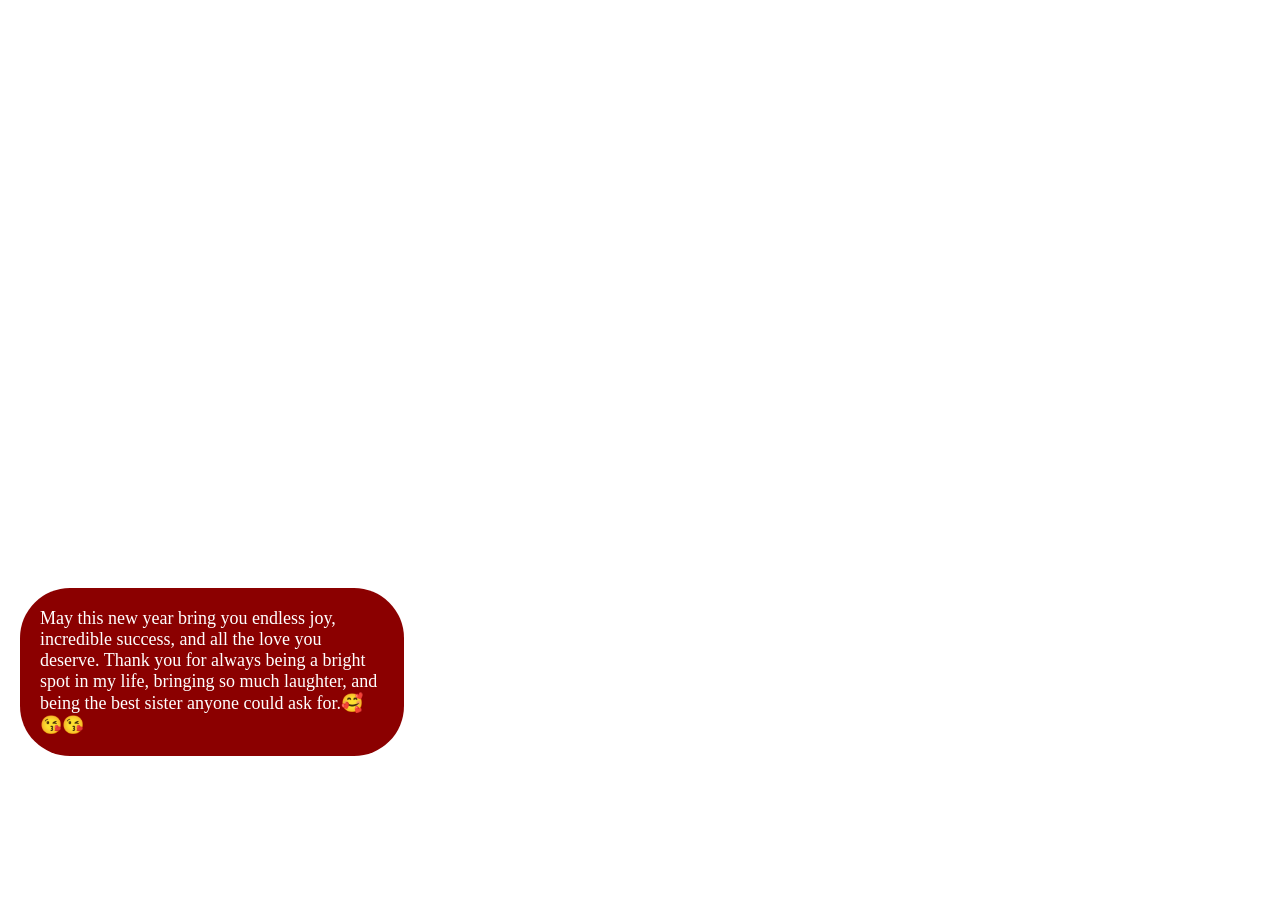
==== index.html @ 5a6fd6f9 "Commit message" ====
<!DOCTYPE html>
<html lang="en">
<head>
    <link rel="preconnect" href="https://fonts.googleapis.com">
<link rel="preconnect" href="https://fonts.gstatic.com" crossorigin>
<link href="https://fonts.googleapis.com/css2?family=Niconne&display=swap" rel="stylesheet">
    <meta charset="UTF-8">
    <meta name="viewport" content="width=device-width, initial-scale=1.0">
    <title>Faithful's day</title>
    <link rel="stylesheet" href="/style.css">
     <link rel="shortcut icon" href="https://images.teepublic.com/derived/production/designs/5929662_0/1568269280/i_p:c_eae0c7,s_630,q_90.jpg" type="image/x-icon">
</head>
<body>
    <main>
       <img class="logo" src="https://png.pngtree.com/png-vector/20200719/ourmid/pngtree-happy-birthday-png-background-design-png-image_2308902.jpg" alt="">
        <div class="headtag">
        <div class="navlinks">
            <a style="color: white; font-size: 60px; "href="/index.html">Home</a>
            <a style="color: white; font-size: 60px; "href="/gifts.html">Gifts</a>
            <a style="color: white; font-size: 60px; "href="/messages.html">Messages</a>

        </div>
        <div class="cake"><h1 class="heading">Happy birthday sissy</h1><img class="caaake" src="https://encrypted-tbn0.gstatic.com/images?q=tbn:ANd9GcQJixkbNdMkuLwUFPasA_ZHupGrZdDikLn1ISuaOQedxA&s=10" alt=""><img class="caake" src="https://encrypted-tbn0.gstatic.com/images?q=tbn:ANd9GcT7wb4JVm3KtWM1XZ8Sa2DyFvj5USrZBnpNoEmZN9jFrw&s" alt="Red cake"></div> 
         <p class="wish">May this new year bring you endless joy, incredible success, and all the love you deserve. Thank you for always being a bright spot in my life, bringing so much laughter, and being the best sister anyone could ask for.🥰😘😘</p>
        
    </main>
     <img src="" alt="">
</body>
</html>
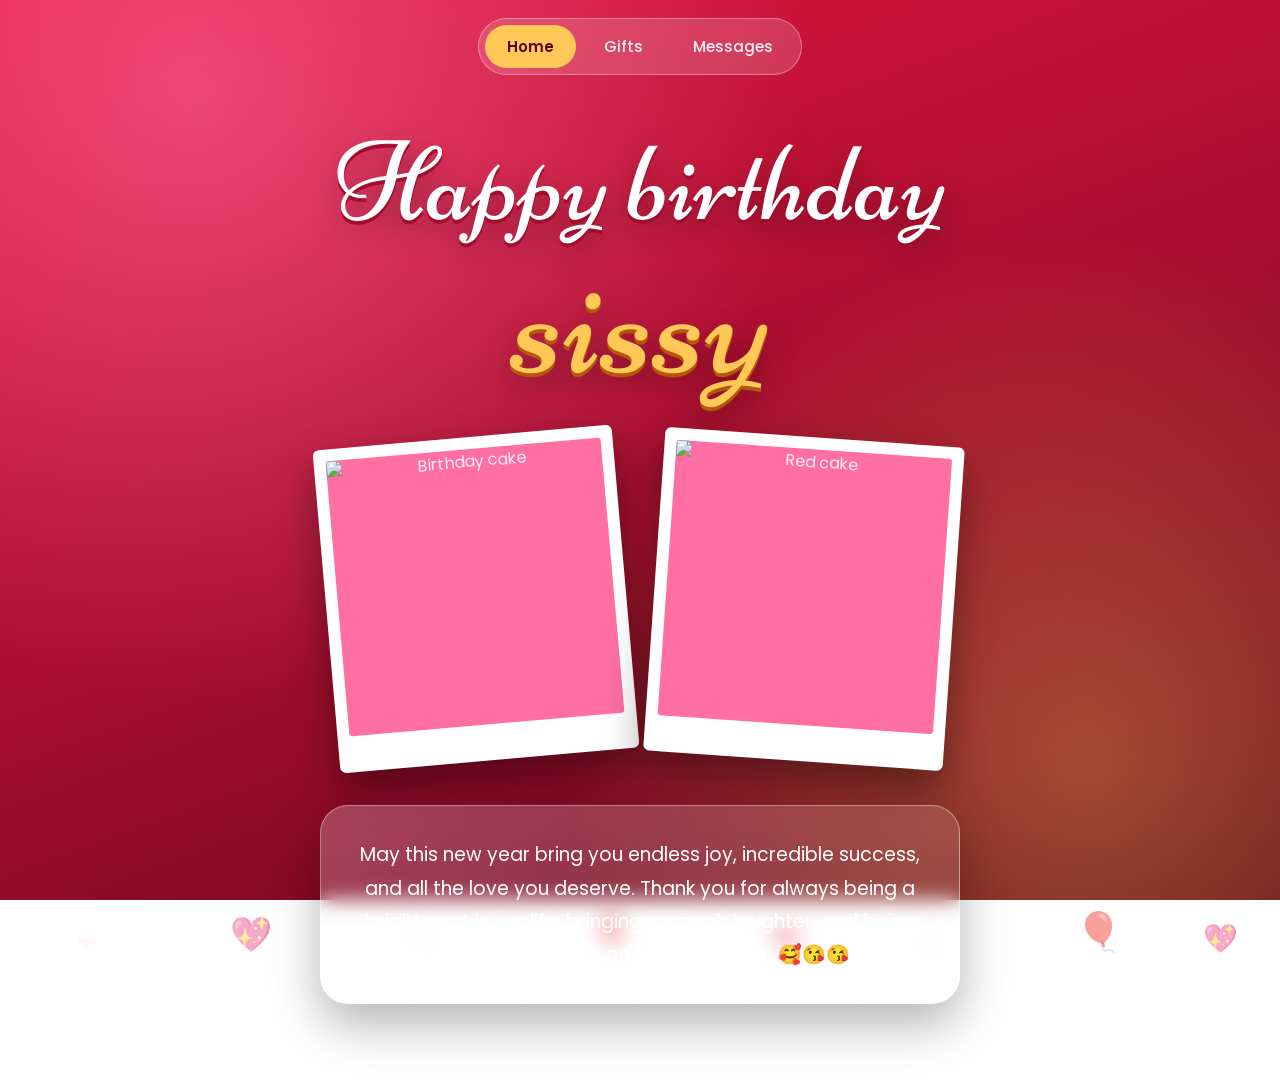
==== commit 87fce024: "Changed the whole design" ====
--- a/index.html
+++ b/index.html
@@ -1,29 +1,63 @@
 <!DOCTYPE html>
 <html lang="en">
 <head>
-    <link rel="preconnect" href="https://fonts.googleapis.com">
-<link rel="preconnect" href="https://fonts.gstatic.com" crossorigin>
-<link href="https://fonts.googleapis.com/css2?family=Niconne&display=swap" rel="stylesheet">
     <meta charset="UTF-8">
     <meta name="viewport" content="width=device-width, initial-scale=1.0">
     <title>Faithful's day</title>
-    <link rel="stylesheet" href="/style.css">
-     <link rel="shortcut icon" href="https://images.teepublic.com/derived/production/designs/5929662_0/1568269280/i_p:c_eae0c7,s_630,q_90.jpg" type="image/x-icon">
+    <link rel="preconnect" href="https://fonts.googleapis.com">
+    <link rel="preconnect" href="https://fonts.gstatic.com" crossorigin>
+    <link href="https://fonts.googleapis.com/css2?family=Niconne&family=Poppins:wght@400;500;600&display=swap" rel="stylesheet">
+    <link rel="stylesheet" href="style.css">
+    <link rel="shortcut icon" href="https://images.teepublic.com/derived/production/designs/5929662_0/1568269280/i_p:c_eae0c7,s_630,q_90.jpg" type="image/x-icon">
 </head>
 <body>
+    <div class="hearts" aria-hidden="true">
+        <span>❤</span><span>💖</span><span>❤</span><span>🎈</span><span>💖</span><span>❤</span><span>🎈</span><span>💖</span>
+    </div>
+    <div id="confetti" aria-hidden="true"></div>
+
+    <header>
+        <nav class="navlinks">
+            <a class="active" href="index.html">Home</a>
+            <a href="gifts.html">Gifts</a>
+            <a href="messages.html">Messages</a>
+        </nav>
+    </header>
+
     <main>
-       <img class="logo" src="https://png.pngtree.com/png-vector/20200719/ourmid/pngtree-happy-birthday-png-background-design-png-image_2308902.jpg" alt="">
-        <div class="headtag">
-        <div class="navlinks">
-            <a style="color: white; font-size: 60px; "href="/index.html">Home</a>
-            <a style="color: white; font-size: 60px; "href="/gifts.html">Gifts</a>
-            <a style="color: white; font-size: 60px; "href="/messages.html">Messages</a>
+        <section class="hero">
+            <h1 class="heading">Happy birthday<span>sissy</span></h1>
+            <div class="cake">
+                <figure class="polaroid left">
+                    <img src="https://encrypted-tbn0.gstatic.com/images?q=tbn:ANd9GcQJixkbNdMkuLwUFPasA_ZHupGrZdDikLn1ISuaOQedxA&s=10" alt="Birthday cake">
+                </figure>
+                <figure class="polaroid right">
+                    <img src="https://encrypted-tbn0.gstatic.com/images?q=tbn:ANd9GcT7wb4JVm3KtWM1XZ8Sa2DyFvj5USrZBnpNoEmZN9jFrw&s" alt="Red cake">
+                </figure>
+            </div>
+        </section>
 
-        </div>
-        <div class="cake"><h1 class="heading">Happy birthday sissy</h1><img class="caaake" src="https://encrypted-tbn0.gstatic.com/images?q=tbn:ANd9GcQJixkbNdMkuLwUFPasA_ZHupGrZdDikLn1ISuaOQedxA&s=10" alt=""><img class="caake" src="https://encrypted-tbn0.gstatic.com/images?q=tbn:ANd9GcT7wb4JVm3KtWM1XZ8Sa2DyFvj5USrZBnpNoEmZN9jFrw&s" alt="Red cake"></div> 
-         <p class="wish">May this new year bring you endless joy, incredible success, and all the love you deserve. Thank you for always being a bright spot in my life, bringing so much laughter, and being the best sister anyone could ask for.🥰😘😘</p>
-        
+        <section class="wish-card">
+            <p class="wish">May this new year bring you endless joy, incredible success, and all the love you deserve. Thank you for always being a bright spot in my life, bringing so much laughter, and being the best sister anyone could ask for. 🥰😘😘</p>
+        </section>
     </main>
-     <img src="" alt="">
+
+    <script>
+        (function () {
+            if (window.matchMedia('(prefers-reduced-motion: reduce)').matches) return;
+            var box = document.getElementById('confetti');
+            var colors = ['#ff1744', '#ff6fa3', '#ffc857', '#ffffff', '#ff8a00', '#c2185b'];
+            for (var i = 0; i < 45; i++) {
+                var p = document.createElement('i');
+                p.style.left = Math.random() * 100 + '%';
+                p.style.background = colors[i % colors.length];
+                p.style.animationDelay = (Math.random() * 1.2) + 's';
+                p.style.animationDuration = (2.5 + Math.random() * 2) + 's';
+                p.style.transform = 'rotate(' + Math.random() * 360 + 'deg)';
+                box.appendChild(p);
+            }
+            setTimeout(function () { box.remove(); }, 6000);
+        })();
+    </script>
 </body>
-</html>+</html>
--- a/style.css
+++ b/style.css
@@ -0,0 +1,171 @@
+:root {
+    --red: #e5173f;
+    --cherry: #a30d2d;
+    --deep: #5c0518;
+    --pink: #ff6fa3;
+    --gold: #ffc857;
+    --blush: #fff0f3;
+}
+
+* { box-sizing: border-box; margin: 0; padding: 0; }
+
+html { scroll-behavior: smooth; }
+
+body {
+    min-height: 100vh;
+    font-family: 'Poppins', sans-serif;
+    color: var(--blush);
+    background:
+        radial-gradient(circle at 15% 10%, rgba(255, 111, 163, .55), transparent 45%),
+        radial-gradient(circle at 85% 85%, rgba(255, 200, 87, .35), transparent 40%),
+        linear-gradient(160deg, var(--red) 0%, var(--cherry) 55%, var(--deep) 100%);
+    background-attachment: fixed;
+    overflow-x: hidden;
+}
+
+/* floating hearts and balloons */
+.hearts { position: fixed; inset: 0; pointer-events: none; z-index: 0; }
+.hearts span {
+    position: absolute;
+    bottom: -60px;
+    font-size: 28px;
+    opacity: .5;
+    animation: floatUp 14s linear infinite;
+}
+.hearts span:nth-child(1) { left: 6%;  animation-delay: 0s;  font-size: 22px; }
+.hearts span:nth-child(2) { left: 18%; animation-delay: 3s;  font-size: 34px; }
+.hearts span:nth-child(3) { left: 32%; animation-delay: 6s; }
+.hearts span:nth-child(4) { left: 46%; animation-delay: 1s;  font-size: 36px; }
+.hearts span:nth-child(5) { left: 60%; animation-delay: 8s; }
+.hearts span:nth-child(6) { left: 72%; animation-delay: 4s;  font-size: 20px; }
+.hearts span:nth-child(7) { left: 84%; animation-delay: 10s; font-size: 38px; }
+.hearts span:nth-child(8) { left: 94%; animation-delay: 2s; }
+
+@keyframes floatUp {
+    to { transform: translateY(-115vh) rotate(25deg); }
+}
+
+/* confetti burst on load */
+#confetti { position: fixed; inset: 0; pointer-events: none; z-index: 20; overflow: hidden; }
+#confetti i {
+    position: absolute;
+    top: -20px;
+    width: 10px;
+    height: 16px;
+    border-radius: 2px;
+    animation: fall linear forwards;
+}
+@keyframes fall {
+    to { transform: translateY(110vh) rotate(720deg); }
+}
+
+/* navigation */
+header { position: relative; z-index: 5; padding: 18px 16px 0; display: flex; justify-content: center; }
+
+.navlinks {
+    display: flex;
+    gap: 6px;
+    padding: 6px;
+    background: rgba(255, 255, 255, .16);
+    border: 1px solid rgba(255, 255, 255, .35);
+    border-radius: 999px;
+    backdrop-filter: blur(8px);
+    -webkit-backdrop-filter: blur(8px);
+}
+.navlinks a {
+    color: var(--blush);
+    text-decoration: none;
+    font-weight: 500;
+    font-size: 15px;
+    padding: 10px 22px;
+    border-radius: 999px;
+    transition: background .2s, color .2s;
+}
+.navlinks a:hover { background: rgba(255, 255, 255, .25); }
+.navlinks a.active { background: var(--gold); color: var(--deep); font-weight: 600; }
+.navlinks a:focus-visible { outline: 3px solid #fff; outline-offset: 2px; }
+
+/* layout */
+main {
+    position: relative;
+    z-index: 2;
+    max-width: 980px;
+    margin: 0 auto;
+    padding: 24px 20px 80px;
+}
+
+.hero { text-align: center; }
+
+.heading {
+    font-family: 'Niconne', cursive;
+    font-weight: 400;
+    font-size: clamp(48px, 11vw, 112px);
+    line-height: 1;
+    color: #fff;
+    text-shadow: 0 4px 0 var(--cherry), 0 10px 30px rgba(0, 0, 0, .35);
+    margin: 28px 0 8px;
+}
+.heading span {
+    display: block;
+    font-size: 1.45em;
+    color: var(--gold);
+    text-shadow: 0 4px 0 #b4570a, 0 12px 30px rgba(0, 0, 0, .35);
+}
+
+/* cake photos */
+.cake {
+    display: flex;
+    justify-content: center;
+    align-items: center;
+    gap: 28px;
+    margin: 36px 0 12px;
+    flex-wrap: wrap;
+}
+.polaroid {
+    background: #fff;
+    padding: 12px 12px 36px;
+    border-radius: 6px;
+    box-shadow: 0 18px 40px rgba(0, 0, 0, .4);
+    width: min(300px, 78vw);
+}
+.polaroid img {
+    display: block;
+    width: 100%;
+    aspect-ratio: 1 / 1;
+    object-fit: cover;
+    border-radius: 3px;
+    background: var(--pink);
+}
+.polaroid.left  { transform: rotate(-5deg); }
+.polaroid.right { transform: rotate(4deg); }
+
+/* wish */
+.wish-card {
+    max-width: 640px;
+    margin: 44px auto 0;
+    padding: 32px 28px;
+    text-align: center;
+    background: linear-gradient(145deg, rgba(255, 255, 255, .24), rgba(255, 255, 255, .08));
+    border: 1px solid rgba(255, 255, 255, .4);
+    border-radius: 28px;
+    backdrop-filter: blur(10px);
+    -webkit-backdrop-filter: blur(10px);
+    box-shadow: 0 20px 50px rgba(0, 0, 0, .3);
+}
+.wish {
+    font-size: clamp(16px, 2.6vw, 19px);
+    line-height: 1.75;
+    color: #fff;
+}
+
+/* phones */
+@media (max-width: 520px) {
+    .navlinks a { padding: 9px 15px; font-size: 14px; }
+    .cake { gap: 14px; }
+    .wish-card { padding: 24px 20px; border-radius: 22px; }
+}
+
+@media (prefers-reduced-motion: reduce) {
+    .hearts span { animation: none; bottom: auto; top: 85%; }
+    #confetti { display: none; }
+}
